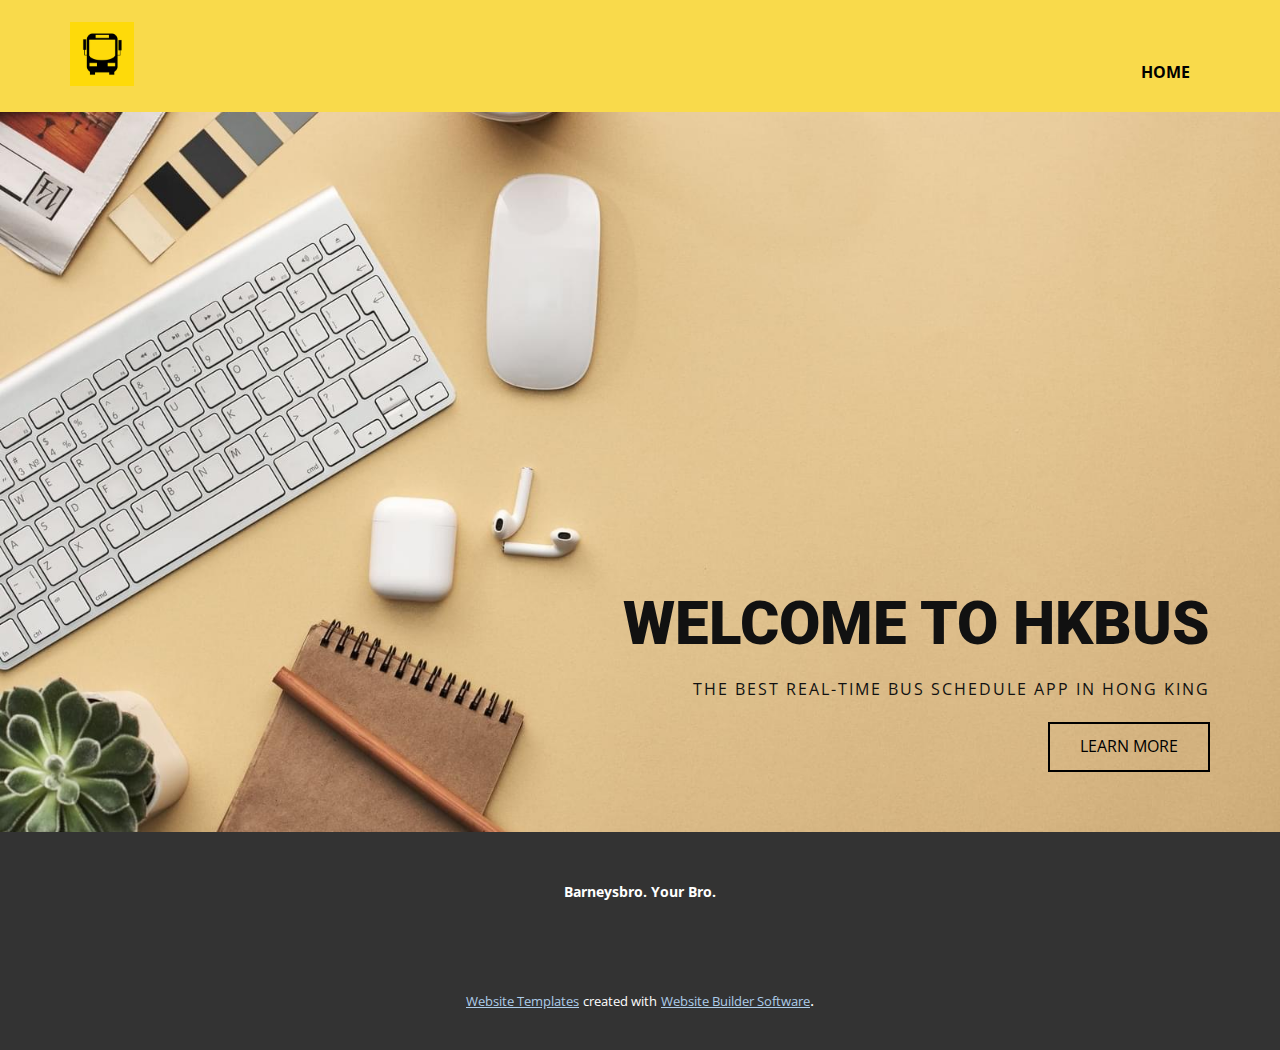
==== HOME.html @ 5753283a "Add files via upload" ====
<!DOCTYPE html>
<html style="font-size: 16px;">
  <head>
    <meta name="viewport" content="width=device-width, initial-scale=1.0">
    <meta charset="utf-8">
    <meta name="keywords" content="Welcome to HKBUS">
    <meta name="description" content="">
    <meta name="page_type" content="np-template-header-footer-from-plugin">
    <title>HOME</title>
    <link rel="stylesheet" href="nicepage.css" media="screen">
<link rel="stylesheet" href="HOME.css" media="screen">
    <script class="u-script" type="text/javascript" src="jquery.js" defer=""></script>
    <script class="u-script" type="text/javascript" src="nicepage.js" defer=""></script>
    <meta name="generator" content="Nicepage 2.30.1, nicepage.com">
    <link id="u-theme-google-font" rel="stylesheet" href="https://fonts.googleapis.com/css?family=Roboto:100,100i,300,300i,400,400i,500,500i,700,700i,900,900i|Open+Sans:300,300i,400,400i,600,600i,700,700i,800,800i">
    
    
    <script type="application/ld+json">{
		"@context": "http://schema.org",
		"@type": "Organization",
		"name": "",
		"url": "index.html",
		"logo": "images/Icon-App-60x603x.png"
}</script>
    <meta property="og:title" content="HOME">
    <meta property="og:type" content="website">
    <meta name="theme-color" content="#478ac9">
    <link rel="canonical" href="index.html">
    <meta property="og:url" content="index.html">
  </head>
  <body class="u-body"><header class="u-clearfix u-custom-color-1 u-header u-header" id="sec-7e4e"><div class="u-clearfix u-sheet u-valign-middle u-sheet-1">
        <a href="https://nicepage.com" class="u-image u-logo u-image-1" data-image-width="180" data-image-height="180">
          <img src="images/Icon-App-60x603x.png" class="u-logo-image u-logo-image-1" data-image-width="64">
        </a>
        <nav class="u-menu u-menu-dropdown u-offcanvas u-menu-1">
          <div class="menu-collapse" style="font-size: 1rem; letter-spacing: 0px; font-weight: 700;">
            <a class="u-button-style u-custom-left-right-menu-spacing u-custom-padding-bottom u-custom-top-bottom-menu-spacing u-nav-link u-text-active-black u-text-hover-palette-2-base" href="#">
              <svg><use xmlns:xlink="http://www.w3.org/1999/xlink" xlink:href="#menu-hamburger"></use></svg>
              <svg version="1.1" xmlns="http://www.w3.org/2000/svg" xmlns:xlink="http://www.w3.org/1999/xlink"><defs><symbol id="menu-hamburger" viewBox="0 0 16 16" style="width: 16px; height: 16px;"><rect y="1" width="16" height="2"></rect><rect y="7" width="16" height="2"></rect><rect y="13" width="16" height="2"></rect>
</symbol>
</defs></svg>
            </a>
          </div>
          <div class="u-custom-menu u-nav-container">
            <ul class="u-nav u-unstyled u-nav-1"><li class="u-nav-item"><a class="u-button-style u-nav-link u-text-active-black u-text-hover-palette-2-base" href="HOME.html" style="padding: 10px 20px;">HOME</a>
</li></ul>
          </div>
          <div class="u-custom-menu u-nav-container-collapse">
            <div class="u-black u-container-style u-inner-container-layout u-opacity u-opacity-95 u-sidenav">
              <div class="u-sidenav-overflow">
                <div class="u-menu-close"></div>
                <ul class="u-align-center u-nav u-popupmenu-items u-unstyled u-nav-2"><li class="u-nav-item"><a class="u-button-style u-nav-link" href="HOME.html" style="padding: 10px 20px;">HOME</a>
</li></ul>
              </div>
            </div>
            <div class="u-black u-menu-overlay u-opacity u-opacity-70"></div>
          </div>
        </nav>
      </div></header>
    <section class="u-align-right u-clearfix u-image u-section-1" id="carousel_8d5d">
      <div class="u-clearfix u-sheet u-valign-bottom u-sheet-1">
        <h2 class="u-text u-text-1">Welcome to HKBUS</h2>
        <p class="u-text u-text-2">The Best real-time bus schedule app in hong king</p>
        <a href="https://www.apple.com/apple-watch-series-4/activity/" class="u-border-2 u-border-black u-btn u-button-style u-none u-btn-1" target="_blank">Learn more</a>
      </div>
    </section>
    
    
    <footer class="u-align-center u-clearfix u-footer u-grey-80 u-footer" id="sec-1423"><div class="u-clearfix u-sheet u-sheet-1">
        <p class="u-small-text u-text u-text-variant u-text-1">Barneysbro. Your Bro.</p>
      </div></footer>
    <section class="u-backlink u-clearfix u-grey-80">
      <a class="u-link" href="https://nicepage.com/website-templates" target="_blank">
        <span>Website Templates</span>
      </a>
      <p class="u-text">
        <span>created with</span>
      </p>
      <a class="u-link" href="https://nicepage.com/" target="_blank">
        <span>Website Builder Software</span>
      </a>. 
    </section>
  </body>
</html>
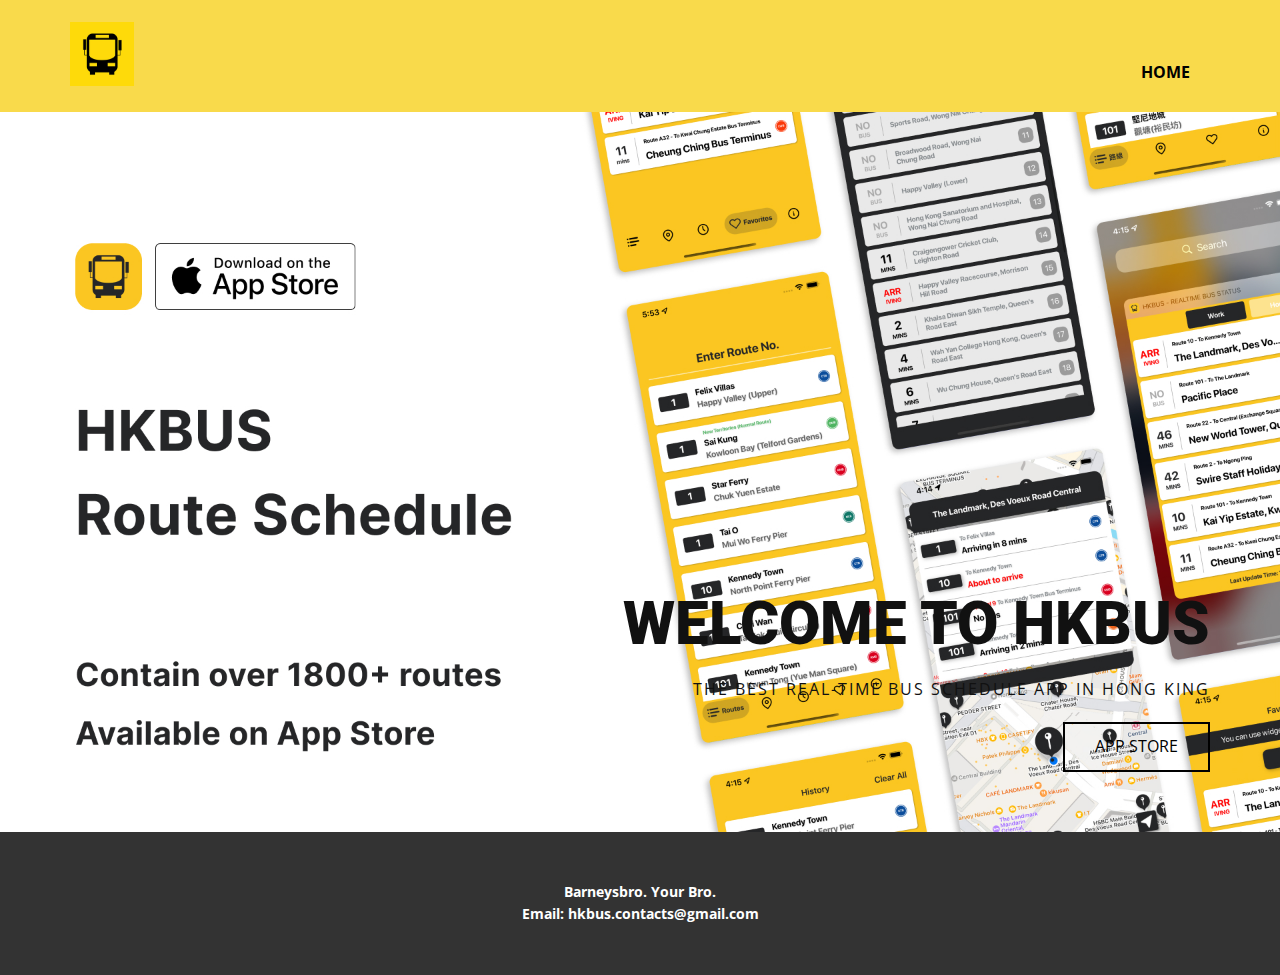
==== commit 339c44e8: "Update HOME.html" ====
--- a/HOME.html
+++ b/HOME.html
@@ -1,84 +1,185 @@
 <!DOCTYPE html>
-<html style="font-size: 16px;">
-  <head>
-    <meta name="viewport" content="width=device-width, initial-scale=1.0">
-    <meta charset="utf-8">
-    <meta name="keywords" content="Welcome to HKBUS">
-    <meta name="description" content="">
-    <meta name="page_type" content="np-template-header-footer-from-plugin">
-    <title>HOME</title>
-    <link rel="stylesheet" href="nicepage.css" media="screen">
-<link rel="stylesheet" href="HOME.css" media="screen">
-    <script class="u-script" type="text/javascript" src="jquery.js" defer=""></script>
-    <script class="u-script" type="text/javascript" src="nicepage.js" defer=""></script>
-    <meta name="generator" content="Nicepage 2.30.1, nicepage.com">
-    <link id="u-theme-google-font" rel="stylesheet" href="https://fonts.googleapis.com/css?family=Roboto:100,100i,300,300i,400,400i,500,500i,700,700i,900,900i|Open+Sans:300,300i,400,400i,600,600i,700,700i,800,800i">
-    
-    
-    <script type="application/ld+json">{
-		"@context": "http://schema.org",
-		"@type": "Organization",
-		"name": "",
-		"url": "index.html",
-		"logo": "images/Icon-App-60x603x.png"
-}</script>
-    <meta property="og:title" content="HOME">
-    <meta property="og:type" content="website">
-    <meta name="theme-color" content="#478ac9">
-    <link rel="canonical" href="index.html">
-    <meta property="og:url" content="index.html">
-  </head>
-  <body class="u-body"><header class="u-clearfix u-custom-color-1 u-header u-header" id="sec-7e4e"><div class="u-clearfix u-sheet u-valign-middle u-sheet-1">
-        <a href="https://nicepage.com" class="u-image u-logo u-image-1" data-image-width="180" data-image-height="180">
-          <img src="images/Icon-App-60x603x.png" class="u-logo-image u-logo-image-1" data-image-width="64">
-        </a>
-        <nav class="u-menu u-menu-dropdown u-offcanvas u-menu-1">
-          <div class="menu-collapse" style="font-size: 1rem; letter-spacing: 0px; font-weight: 700;">
-            <a class="u-button-style u-custom-left-right-menu-spacing u-custom-padding-bottom u-custom-top-bottom-menu-spacing u-nav-link u-text-active-black u-text-hover-palette-2-base" href="#">
-              <svg><use xmlns:xlink="http://www.w3.org/1999/xlink" xlink:href="#menu-hamburger"></use></svg>
-              <svg version="1.1" xmlns="http://www.w3.org/2000/svg" xmlns:xlink="http://www.w3.org/1999/xlink"><defs><symbol id="menu-hamburger" viewBox="0 0 16 16" style="width: 16px; height: 16px;"><rect y="1" width="16" height="2"></rect><rect y="7" width="16" height="2"></rect><rect y="13" width="16" height="2"></rect>
-</symbol>
-</defs></svg>
-            </a>
-          </div>
-          <div class="u-custom-menu u-nav-container">
-            <ul class="u-nav u-unstyled u-nav-1"><li class="u-nav-item"><a class="u-button-style u-nav-link u-text-active-black u-text-hover-palette-2-base" href="HOME.html" style="padding: 10px 20px;">HOME</a>
-</li></ul>
-          </div>
-          <div class="u-custom-menu u-nav-container-collapse">
-            <div class="u-black u-container-style u-inner-container-layout u-opacity u-opacity-95 u-sidenav">
-              <div class="u-sidenav-overflow">
-                <div class="u-menu-close"></div>
-                <ul class="u-align-center u-nav u-popupmenu-items u-unstyled u-nav-2"><li class="u-nav-item"><a class="u-button-style u-nav-link" href="HOME.html" style="padding: 10px 20px;">HOME</a>
-</li></ul>
-              </div>
+<html style="font-size: 16px">
+    <head>
+        <meta name="viewport" content="width=device-width, initial-scale=1.0" />
+        <meta charset="utf-8" />
+        <meta name="keywords" content="Welcome to HKBUS" />
+        <meta name="description" content="" />
+        <meta
+            name="page_type"
+            content="np-template-header-footer-from-plugin"
+        />
+        <title>HOME</title>
+        <link rel="stylesheet" href="nicepage.css" media="screen" />
+        <link rel="stylesheet" href="HOME.css" media="screen" />
+        <script
+            class="u-script"
+            type="text/javascript"
+            src="jquery.js"
+            defer=""
+        ></script>
+        <script
+            class="u-script"
+            type="text/javascript"
+            src="nicepage.js"
+            defer=""
+        ></script>
+        <meta name="generator" content="Nicepage 2.30.1, nicepage.com" />
+        <link
+            id="u-theme-google-font"
+            rel="stylesheet"
+            href="https://fonts.googleapis.com/css?family=Roboto:100,100i,300,300i,400,400i,500,500i,700,700i,900,900i|Open+Sans:300,300i,400,400i,600,600i,700,700i,800,800i"
+        />
+
+        <script type="application/ld+json">
+            {
+                "@context": "http://schema.org",
+                "@type": "Organization",
+                "name": "",
+                "url": "index.html",
+                "logo": "images/Icon-App-60x603x.png"
+            }
+        </script>
+        <meta property="og:title" content="HOME" />
+        <meta property="og:type" content="website" />
+        <meta name="theme-color" content="#478ac9" />
+        <link rel="canonical" href="index.html" />
+        <meta property="og:url" content="index.html" />
+    </head>
+    <body class="u-body">
+        <header
+            class="u-clearfix u-custom-color-1 u-header u-header"
+            id="sec-7e4e"
+        >
+            <div class="u-clearfix u-sheet u-valign-middle u-sheet-1">
+                <a
+                    href="https://nicepage.com"
+                    class="u-image u-logo u-image-1"
+                    data-image-width="180"
+                    data-image-height="180"
+                >
+                    <img
+                        src="images/Icon-App-60x603x.png"
+                        class="u-logo-image u-logo-image-1"
+                        data-image-width="64"
+                    />
+                </a>
+                <nav class="u-menu u-menu-dropdown u-offcanvas u-menu-1">
+                    <div
+                        class="menu-collapse"
+                        style="
+                            font-size: 1rem;
+                            letter-spacing: 0px;
+                            font-weight: 700;
+                        "
+                    >
+                        <a
+                            class="u-button-style u-custom-left-right-menu-spacing u-custom-padding-bottom u-custom-top-bottom-menu-spacing u-nav-link u-text-active-black u-text-hover-palette-2-base"
+                            href="#"
+                        >
+                            <svg>
+                                <use
+                                    xmlns:xlink="http://www.w3.org/1999/xlink"
+                                    xlink:href="#menu-hamburger"
+                                ></use>
+                            </svg>
+                            <svg
+                                version="1.1"
+                                xmlns="http://www.w3.org/2000/svg"
+                                xmlns:xlink="http://www.w3.org/1999/xlink"
+                            >
+                                <defs>
+                                    <symbol
+                                        id="menu-hamburger"
+                                        viewBox="0 0 16 16"
+                                        style="width: 16px; height: 16px"
+                                    >
+                                        <rect
+                                            y="1"
+                                            width="16"
+                                            height="2"
+                                        ></rect>
+                                        <rect
+                                            y="7"
+                                            width="16"
+                                            height="2"
+                                        ></rect>
+                                        <rect
+                                            y="13"
+                                            width="16"
+                                            height="2"
+                                        ></rect>
+                                    </symbol>
+                                </defs>
+                            </svg>
+                        </a>
+                    </div>
+                    <div class="u-custom-menu u-nav-container">
+                        <ul class="u-nav u-unstyled u-nav-1">
+                            <li class="u-nav-item">
+                                <a
+                                    class="u-button-style u-nav-link u-text-active-black u-text-hover-palette-2-base"
+                                    href="HOME.html"
+                                    style="padding: 10px 20px"
+                                    >HOME</a
+                                >
+                            </li>
+                        </ul>
+                    </div>
+                    <div class="u-custom-menu u-nav-container-collapse">
+                        <div
+                            class="u-black u-container-style u-inner-container-layout u-opacity u-opacity-95 u-sidenav"
+                        >
+                            <div class="u-sidenav-overflow">
+                                <div class="u-menu-close"></div>
+                                <ul
+                                    class="u-align-center u-nav u-popupmenu-items u-unstyled u-nav-2"
+                                >
+                                    <li class="u-nav-item">
+                                        <a
+                                            class="u-button-style u-nav-link"
+                                            href="HOME.html"
+                                            style="padding: 10px 20px"
+                                            >HOME</a
+                                        >
+                                    </li>
+                                </ul>
+                            </div>
+                        </div>
+                        <div
+                            class="u-black u-menu-overlay u-opacity u-opacity-70"
+                        ></div>
+                    </div>
+                </nav>
             </div>
-            <div class="u-black u-menu-overlay u-opacity u-opacity-70"></div>
-          </div>
-        </nav>
-      </div></header>
-    <section class="u-align-right u-clearfix u-image u-section-1" id="carousel_8d5d">
-      <div class="u-clearfix u-sheet u-valign-bottom u-sheet-1">
-        <h2 class="u-text u-text-1">Welcome to HKBUS</h2>
-        <p class="u-text u-text-2">The Best real-time bus schedule app in hong king</p>
-        <a href="https://www.apple.com/apple-watch-series-4/activity/" class="u-border-2 u-border-black u-btn u-button-style u-none u-btn-1" target="_blank">Learn more</a>
-      </div>
-    </section>
-    
-    
-    <footer class="u-align-center u-clearfix u-footer u-grey-80 u-footer" id="sec-1423"><div class="u-clearfix u-sheet u-sheet-1">
-        <p class="u-small-text u-text u-text-variant u-text-1">Barneysbro. Your Bro.</p>
-      </div></footer>
-    <section class="u-backlink u-clearfix u-grey-80">
-      <a class="u-link" href="https://nicepage.com/website-templates" target="_blank">
-        <span>Website Templates</span>
-      </a>
-      <p class="u-text">
-        <span>created with</span>
-      </p>
-      <a class="u-link" href="https://nicepage.com/" target="_blank">
-        <span>Website Builder Software</span>
-      </a>. 
-    </section>
-  </body>
-</html>+        </header>
+        <section
+            class="u-align-right u-clearfix u-image u-section-1"
+            id="carousel_8d5d"
+        >
+            <div class="u-clearfix u-sheet u-valign-bottom u-sheet-1">
+                <h2 class="u-text u-text-1">Welcome to HKBUS</h2>
+                <p class="u-text u-text-2">
+                    The Best real-time bus schedule app in hong king
+                </p>
+                <a
+                    href="https://apps.apple.com/tw/developer/wei-hsiang-chen/id1016836733"
+                    class="u-border-2 u-border-black u-btn u-button-style u-none u-btn-1"
+                    target="_blank"
+                    >App Store</a
+                >
+            </div>
+        </section>
+
+        <footer
+            class="u-align-center u-clearfix u-footer u-grey-80 u-footer"
+            id="sec-1423"
+        >
+            <div class="u-clearfix u-sheet u-sheet-1">
+                <p class="u-small-text u-text u-text-variant u-text-1">
+                    Barneysbro. Your Bro.<br />Email: hkbus.contacts@gmail.com
+                </p>
+            </div>
+        </footer>
+    </body>
+</html>
--- a/HOME.css
+++ b/HOME.css
@@ -1,95 +1,96 @@
 .u-section-1 {
-  background-image: url("images/pexels-photo-3184460.jpeg");
-  background-position: 50% 50%;
+    background-image: url('images/COVER.jpg');
+    /* background-position: 50% 50%; */
+    background-size: cover;
 }
 
 .u-section-1 .u-sheet-1 {
-  min-height: 720px;
+    min-height: 720px;
 }
 
 .u-section-1 .u-text-1 {
-  font-size: 3.75rem;
-  text-transform: uppercase;
-  font-weight: 900;
-  margin: 389px 0 0 443px;
+    font-size: 3.75rem;
+    text-transform: uppercase;
+    font-weight: 900;
+    margin: 389px 0 0 443px;
 }
 
 .u-section-1 .u-text-2 {
-  text-transform: uppercase;
-  letter-spacing: 2px;
-  margin: 20px 0 0 599px;
+    text-transform: uppercase;
+    letter-spacing: 2px;
+    margin: 20px 0 0 599px;
 }
 
 .u-section-1 .u-btn-1 {
-  border-style: solid;
-  background-image: none;
-  text-transform: uppercase;
-  margin: 20px 0 60px auto;
+    border-style: solid;
+    background-image: none;
+    text-transform: uppercase;
+    margin: 20px 0 60px auto;
 }
 
 @media (max-width: 1199px) {
-  .u-section-1 .u-sheet-1 {
-    min-height: 594px;
-  }
+    .u-section-1 .u-sheet-1 {
+        min-height: 594px;
+    }
 
-  .u-section-1 .u-text-1 {
-    margin-top: 60px;
-    margin-left: 243px;
-  }
+    .u-section-1 .u-text-1 {
+        margin-top: 60px;
+        margin-left: 243px;
+    }
 
-  .u-section-1 .u-text-2 {
-    margin-left: 399px;
-  }
+    .u-section-1 .u-text-2 {
+        margin-left: 399px;
+    }
 }
 
 @media (max-width: 991px) {
-  .u-section-1 .u-sheet-1 {
-    min-height: 455px;
-  }
+    .u-section-1 .u-sheet-1 {
+        min-height: 455px;
+    }
 
-  .u-section-1 .u-text-1 {
-    margin-left: 23px;
-  }
+    .u-section-1 .u-text-1 {
+        margin-left: 23px;
+    }
 
-  .u-section-1 .u-text-2 {
-    margin-left: 179px;
-  }
+    .u-section-1 .u-text-2 {
+        margin-left: 179px;
+    }
 }
 
 @media (max-width: 767px) {
-  .u-section-1 .u-sheet-1 {
-    min-height: 341px;
-  }
+    .u-section-1 .u-sheet-1 {
+        min-height: 341px;
+    }
 
-  .u-section-1 .u-text-1 {
-    width: auto;
-    margin-top: 103px;
-    margin-left: 156px;
-    font-size: 2.25rem;
-  }
+    .u-section-1 .u-text-1 {
+        width: auto;
+        margin-top: 103px;
+        margin-left: 156px;
+        font-size: 2.25rem;
+    }
 
-  .u-section-1 .u-text-2 {
-    width: auto;
-    margin-left: 248px;
-  }
+    .u-section-1 .u-text-2 {
+        width: auto;
+        margin-left: 248px;
+    }
 }
 
 @media (max-width: 575px) {
-  .u-section-1 {
-    background-position: 100% 50%;
-    background-size: auto 120%;
-  }
+    .u-section-1 {
+        background-position: 100% 50%;
+        background-size: auto 120%;
+    }
 
-  .u-section-1 .u-sheet-1 {
-    min-height: 215px;
-  }
+    .u-section-1 .u-sheet-1 {
+        min-height: 215px;
+    }
 
-  .u-section-1 .u-text-1 {
-    margin-top: 60px;
-    margin-left: 0;
-  }
+    .u-section-1 .u-text-1 {
+        margin-top: 60px;
+        margin-left: 0;
+    }
 
-  .u-section-1 .u-text-2 {
-    margin-left: 0;
-  }
-}+    .u-section-1 .u-text-2 {
+        margin-left: 0;
+    }
+}
